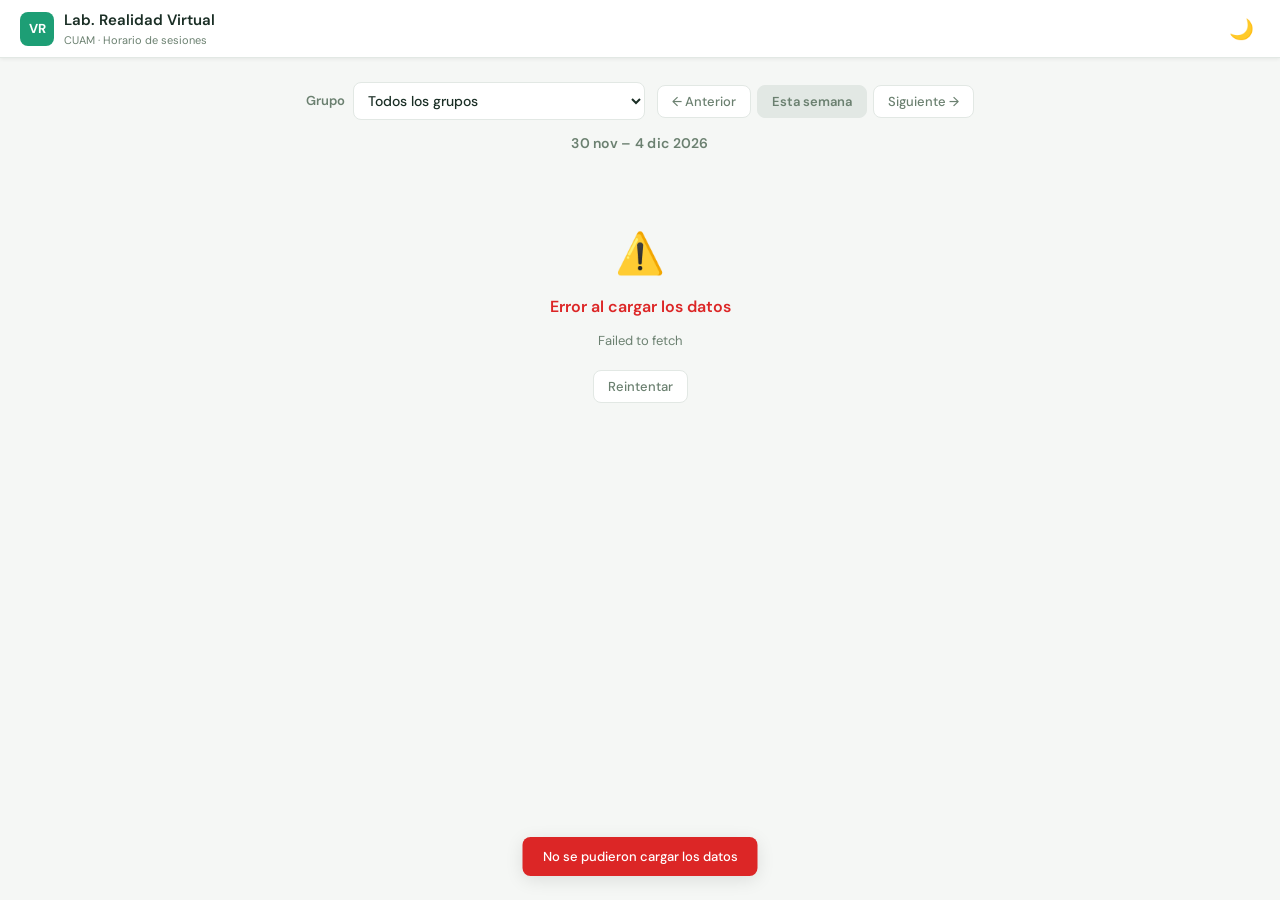
==== schedule/index.html @ 36a4f448 "feat: add public parent-facing schedule page (schedule/) Co-authored-by: ImMrHh <247814232+ImMrHh@us" ====
<!DOCTYPE html>
<html lang="es">
<head>
<meta charset="UTF-8"/>
<meta name="viewport" content="width=device-width,initial-scale=1.0"/>
<title>Horario VR · CUAM</title>
<meta name="description" content="Consulta el horario del Laboratorio de Realidad Virtual del CUAM."/>
<meta name="theme-color" content="#1D9E75"/>
<link href="https://fonts.googleapis.com/css2?family=DM+Sans:wght@400;500;600;700&display=swap" rel="stylesheet"/>
<link rel="stylesheet" href="schedule.css"/>
<script>if(localStorage.getItem('vr-dark-mode')==='true')document.documentElement.setAttribute('data-theme','dark');</script>
</head>
<body>

<header class="topbar">
  <div class="brand">
    <div class="brand-icon">VR</div>
    <div>
      <div class="brand-title">Lab. Realidad Virtual</div>
      <div class="brand-sub">CUAM · Horario de sesiones</div>
    </div>
  </div>
  <div class="topbar-right">
    <button class="btn-theme" id="theme-toggle" onclick="toggleTheme()" title="Cambiar tema" aria-label="Cambiar tema">🌙</button>
  </div>
</header>

<main class="container">

  <section class="controls-bar">
    <div class="filter-group">
      <label for="grupo-filter" class="filter-label">Grupo</label>
      <select id="grupo-filter" class="filter-select" onchange="onGrupoChange()">
        <option value="">Todos los grupos</option>
      </select>
    </div>
    <div class="week-nav">
      <button class="btn btn-nav" onclick="changeWeek(-1)" aria-label="Semana anterior">← Anterior</button>
      <button class="btn btn-today" id="btn-today" onclick="goToday()">Esta semana</button>
      <button class="btn btn-nav" onclick="changeWeek(1)" aria-label="Semana siguiente">Siguiente →</button>
    </div>
  </section>

  <div class="week-label-row">
    <span class="week-label" id="week-label"></span>
  </div>

  <div id="content"></div>

</main>

<div class="toast" id="toast" role="status" aria-live="polite"></div>

<script src="schedule.js"></script>
</body>
</html>
---- schedule/schedule.css ----
/* ─── Schedule Page — schedule.css ─────────────────────────────────────────
   Own visual identity: warm, parent-friendly, card-based, mobile-first.
   Dark mode via [data-theme="dark"] + localStorage key "vr-dark-mode".
   ─────────────────────────────────────────────────────────────────────────── */

/* ── Design tokens ───────────────────────────────────────────────────────── */
:root {
  --green:       #1D9E75;
  --green-light: #E1F5EE;
  --green-mid:   #5DCAA5;
  --green-dark:  #0F6E56;
  --amber:       #F59E0B;
  --amber-light: #FEF3C7;
  --bg:          #F5F7F5;
  --surface:     #FFFFFF;
  --border:      #E2E8E4;
  --text:        #1A2E25;
  --text-muted:  #6B8070;
  --radius:      12px;
  --radius-sm:   8px;
  --shadow:      0 1px 4px rgba(0,0,0,0.07);
  --shadow-md:   0 4px 18px rgba(0,0,0,0.10);
}

/* ── Dark mode overrides ─────────────────────────────────────────────────── */
[data-theme="dark"] {
  --green-light: #1a3a2e;
  --green-mid:   #4db884;
  --green-dark:  #5DCAA5;
  --amber:       #FBBF24;
  --amber-light: #2d2208;
  --bg:          #0F1117;
  --surface:     #1A1D27;
  --border:      #2A2D37;
  --text:        #E5E7EB;
  --text-muted:  #9CA3AF;
  --shadow:      0 1px 4px rgba(0,0,0,0.30);
  --shadow-md:   0 4px 18px rgba(0,0,0,0.40);
}

/* ── Reset & base ────────────────────────────────────────────────────────── */
*, *::before, *::after { box-sizing: border-box; margin: 0; padding: 0; }

body {
  font-family: 'DM Sans', sans-serif;
  background: var(--bg);
  color: var(--text);
  min-height: 100vh;
  font-size: 15px;
  line-height: 1.5;
  -webkit-font-smoothing: antialiased;
}

/* ── Top bar ─────────────────────────────────────────────────────────────── */
.topbar {
  background: var(--surface);
  border-bottom: 1px solid var(--border);
  padding: 0 20px;
  height: 58px;
  display: flex;
  align-items: center;
  justify-content: space-between;
  position: sticky;
  top: 0;
  z-index: 100;
  box-shadow: var(--shadow);
}

.brand { display: flex; align-items: center; gap: 10px; }

.brand-icon {
  width: 34px;
  height: 34px;
  background: var(--green);
  border-radius: var(--radius-sm);
  display: flex;
  align-items: center;
  justify-content: center;
  color: #fff;
  font-size: 13px;
  font-weight: 700;
  letter-spacing: -0.5px;
  flex-shrink: 0;
}

.brand-title { font-size: 15px; font-weight: 600; color: var(--text); }
.brand-sub   { font-size: 11px; color: var(--text-muted); }

.topbar-right { display: flex; align-items: center; gap: 8px; }

.btn-theme {
  background: none;
  border: none;
  cursor: pointer;
  font-size: 20px;
  padding: 4px 6px;
  border-radius: var(--radius-sm);
  line-height: 1;
  transition: background 0.15s;
  font-family: 'DM Sans', sans-serif;
}
.btn-theme:hover { background: var(--green-light); }

/* ── Container ───────────────────────────────────────────────────────────── */
.container {
  max-width: 700px;
  margin: 0 auto;
  padding: 24px 16px 48px;
}

/* ── Controls bar ────────────────────────────────────────────────────────── */
.controls-bar {
  display: flex;
  flex-wrap: wrap;
  align-items: center;
  justify-content: space-between;
  gap: 12px;
  margin-bottom: 12px;
}

.filter-group {
  display: flex;
  align-items: center;
  gap: 8px;
  flex: 1;
  min-width: 180px;
}

.filter-label {
  font-size: 13px;
  font-weight: 600;
  color: var(--text-muted);
  white-space: nowrap;
}

.filter-select {
  flex: 1;
  border: 1px solid var(--border);
  border-radius: var(--radius-sm);
  padding: 8px 10px;
  font-size: 14px;
  font-weight: 500;
  color: var(--text);
  background: var(--surface);
  font-family: 'DM Sans', sans-serif;
  cursor: pointer;
  transition: border-color 0.15s;
  appearance: auto;
}
.filter-select:focus { outline: none; border-color: var(--green); }

/* ── Week navigation ─────────────────────────────────────────────────────── */
.week-nav {
  display: flex;
  align-items: center;
  gap: 6px;
  flex-shrink: 0;
}

.btn {
  padding: 7px 14px;
  border-radius: var(--radius-sm);
  border: 1px solid var(--border);
  background: var(--surface);
  font-size: 13px;
  font-weight: 500;
  color: var(--text-muted);
  cursor: pointer;
  font-family: 'DM Sans', sans-serif;
  transition: all 0.15s;
  white-space: nowrap;
}
.btn:hover { background: var(--green-light); border-color: var(--green-mid); color: var(--green-dark); }
.btn:active { transform: scale(0.97); }

.btn-today {
  background: var(--green);
  color: #fff;
  border-color: var(--green);
  font-weight: 600;
}
.btn-today:hover { background: var(--green-dark); border-color: var(--green-dark); color: #fff; }
.btn-today.at-today { background: var(--border); color: var(--text-muted); border-color: var(--border); cursor: default; }
.btn-today.at-today:hover { background: var(--border); color: var(--text-muted); transform: none; }

.week-label-row {
  text-align: center;
  margin-bottom: 20px;
}
.week-label {
  font-size: 14px;
  font-weight: 600;
  color: var(--text-muted);
  letter-spacing: 0.02em;
}

/* ── Loading state ───────────────────────────────────────────────────────── */
.loading-state {
  display: flex;
  flex-direction: column;
  align-items: center;
  justify-content: center;
  gap: 16px;
  padding: 64px 24px;
  color: var(--text-muted);
}

.spinner {
  width: 36px;
  height: 36px;
  border: 3px solid var(--border);
  border-top-color: var(--green);
  border-radius: 50%;
  animation: spin 0.8s linear infinite;
}
@keyframes spin { to { transform: rotate(360deg); } }

.loading-text { font-size: 14px; font-weight: 500; }

/* ── Empty state ─────────────────────────────────────────────────────────── */
.empty-state {
  display: flex;
  flex-direction: column;
  align-items: center;
  justify-content: center;
  gap: 12px;
  padding: 64px 24px;
  color: var(--text-muted);
  text-align: center;
}
.empty-emoji { font-size: 48px; line-height: 1; }
.empty-title { font-size: 17px; font-weight: 600; color: var(--text); }
.empty-sub   { font-size: 13px; max-width: 300px; }

/* ── Error state ─────────────────────────────────────────────────────────── */
.error-state {
  display: flex;
  flex-direction: column;
  align-items: center;
  gap: 12px;
  padding: 48px 24px;
  text-align: center;
  color: var(--text-muted);
}
.error-emoji { font-size: 40px; }
.error-title { font-size: 16px; font-weight: 600; color: #DC2626; }
.error-sub   { font-size: 13px; max-width: 320px; }
.btn-retry   { margin-top: 8px; }

/* ── Day card ────────────────────────────────────────────────────────────── */
.day-card {
  background: var(--surface);
  border: 1px solid var(--border);
  border-radius: var(--radius);
  box-shadow: var(--shadow);
  margin-bottom: 16px;
  overflow: hidden;
}

.day-header {
  display: flex;
  align-items: center;
  gap: 10px;
  padding: 12px 18px;
  background: var(--green-light);
  border-bottom: 1px solid var(--border);
}

.day-icon { font-size: 18px; line-height: 1; }

.day-name {
  font-size: 15px;
  font-weight: 700;
  color: var(--green-dark);
}

.day-date {
  font-size: 13px;
  color: var(--green-mid);
  font-weight: 500;
}

/* ── Session row ─────────────────────────────────────────────────────────── */
.session-list { padding: 6px 0; }

.session-row {
  display: grid;
  grid-template-columns: auto 1fr;
  gap: 0 14px;
  padding: 12px 18px;
  border-bottom: 1px solid var(--border);
  transition: background 0.12s;
}
.session-row:last-child { border-bottom: none; }
.session-row:hover { background: var(--green-light); }

.session-period {
  display: flex;
  flex-direction: column;
  align-items: center;
  justify-content: flex-start;
  padding-top: 2px;
  min-width: 48px;
}

.period-badge {
  font-size: 11px;
  font-weight: 700;
  background: var(--green);
  color: #fff;
  padding: 2px 8px;
  border-radius: 20px;
  white-space: nowrap;
  letter-spacing: 0.03em;
}

.period-time {
  font-size: 10px;
  color: var(--text-muted);
  margin-top: 4px;
  white-space: nowrap;
  text-align: center;
}

.session-body { min-width: 0; }

.session-header {
  display: flex;
  flex-wrap: wrap;
  align-items: baseline;
  gap: 6px;
  margin-bottom: 3px;
}

.session-grupo {
  font-size: 15px;
  font-weight: 700;
  color: var(--text);
}

.session-materia {
  font-size: 13px;
  font-weight: 500;
  color: var(--green-dark);
}

.session-actividad {
  font-size: 13px;
  color: var(--text);
  margin-bottom: 3px;
  line-height: 1.4;
}

.session-profesor {
  font-size: 12px;
  color: var(--text-muted);
}

/* ── Toast ───────────────────────────────────────────────────────────────── */
.toast {
  position: fixed;
  bottom: 24px;
  left: 50%;
  transform: translateX(-50%);
  background: var(--text);
  color: var(--surface);
  padding: 10px 20px;
  border-radius: 8px;
  font-size: 13px;
  font-weight: 500;
  box-shadow: var(--shadow-md);
  opacity: 0;
  transition: opacity 0.25s;
  pointer-events: none;
  white-space: nowrap;
  z-index: 300;
}
.toast.show { opacity: 1; }
.toast-err  { background: #DC2626; color: #fff; }

/* ── Responsive ──────────────────────────────────────────────────────────── */
@media (max-width: 500px) {
  .container       { padding: 16px 12px 40px; }
  .controls-bar    { flex-direction: column; align-items: stretch; }
  .filter-group    { min-width: unset; }
  .week-nav        { justify-content: center; }
  .session-row     { grid-template-columns: auto 1fr; gap: 0 10px; padding: 10px 14px; }
  .session-period { min-width: 42px; }
  .day-header      { padding: 10px 14px; }
}

/* ── Dark mode component overrides ──────────────────────────────────────── */
[data-theme="dark"] .filter-select  { background: var(--surface); color: var(--text); border-color: var(--border); }
[data-theme="dark"] .btn            { background: var(--surface); color: var(--text-muted); border-color: var(--border); }
[data-theme="dark"] .btn:hover      { background: var(--green-light); border-color: var(--green-mid); }
[data-theme="dark"] .day-card       { background: var(--surface); border-color: var(--border); }
[data-theme="dark"] .day-header     { background: var(--green-light); border-bottom-color: var(--border); }
[data-theme="dark"] .day-name       { color: var(--green-dark); }
[data-theme="dark"] .day-date       { color: var(--green-mid); }
[data-theme="dark"] .session-row:hover { background: var(--green-light); }
[data-theme="dark"] .session-row    { border-bottom-color: var(--border); }
[data-theme="dark"] .topbar         { background: var(--surface); border-bottom-color: var(--border); }
[data-theme="dark"] .btn-theme:hover { background: var(--green-light); }
[data-theme="dark"] ::-webkit-scrollbar       { width: 8px; height: 8px; }
[data-theme="dark"] ::-webkit-scrollbar-track { background: var(--bg); }
[data-theme="dark"] ::-webkit-scrollbar-thumb { background: var(--border); border-radius: 4px; }
[data-theme="dark"] ::-webkit-scrollbar-thumb:hover { background: #4A4D57; }
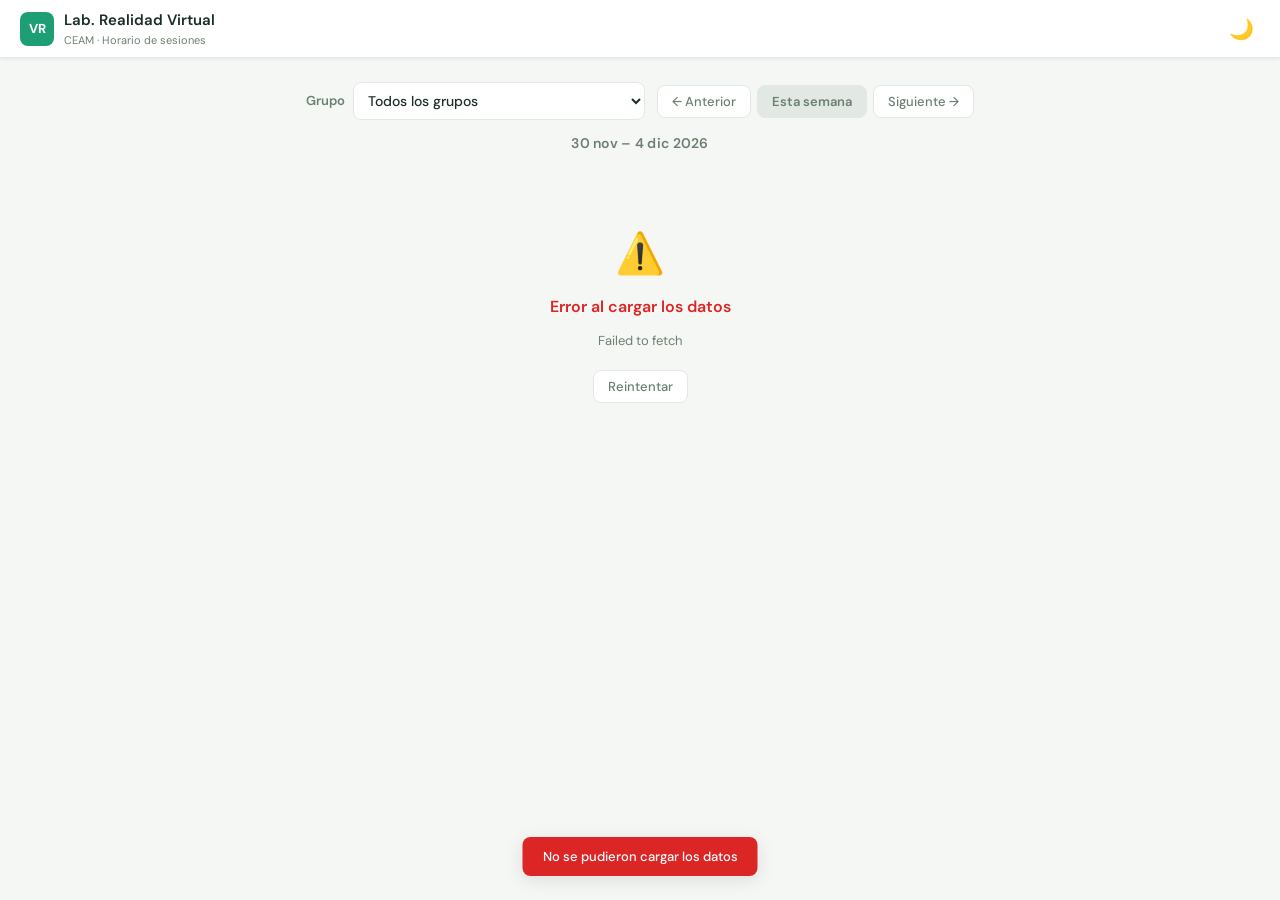
==== commit 46d87de8: "Fix: CEAM brand, admin entry filter, and tap-to-expand session details Co-authored-by: ImMrHh <24781" ====
--- a/schedule/index.html
+++ b/schedule/index.html
@@ -3,8 +3,8 @@
 <head>
 <meta charset="UTF-8"/>
 <meta name="viewport" content="width=device-width,initial-scale=1.0"/>
-<title>Horario VR · CUAM</title>
-<meta name="description" content="Consulta el horario del Laboratorio de Realidad Virtual del CUAM."/>
+<title>Horario VR · CEAM</title>
+<meta name="description" content="Consulta el horario del Laboratorio de Realidad Virtual del CEAM."/>
 <meta name="theme-color" content="#1D9E75"/>
 <link href="https://fonts.googleapis.com/css2?family=DM+Sans:wght@400;500;600;700&display=swap" rel="stylesheet"/>
 <link rel="stylesheet" href="schedule.css"/>
@@ -17,7 +17,7 @@
     <div class="brand-icon">VR</div>
     <div>
       <div class="brand-title">Lab. Realidad Virtual</div>
-      <div class="brand-sub">CUAM · Horario de sesiones</div>
+      <div class="brand-sub">CEAM · Horario de sesiones</div>
     </div>
   </div>
   <div class="topbar-right">
--- a/schedule/schedule.css
+++ b/schedule/schedule.css
@@ -284,15 +284,23 @@
 .session-list { padding: 6px 0; }
 
 .session-row {
+  border-bottom: 1px solid var(--border);
+  cursor: pointer;
+  transition: background 0.12s;
+  user-select: none;
+}
+.session-row:last-child { border-bottom: none; }
+.session-row:hover { background: var(--green-light); }
+.session-row:focus { outline: 2px solid var(--green); outline-offset: -2px; }
+
+/* Summary (always visible) */
+.session-summary {
   display: grid;
-  grid-template-columns: auto 1fr;
+  grid-template-columns: auto 1fr auto;
   gap: 0 14px;
   padding: 12px 18px;
-  border-bottom: 1px solid var(--border);
-  transition: background 0.12s;
-}
-.session-row:last-child { border-bottom: none; }
-.session-row:hover { background: var(--green-light); }
+  align-items: start;
+}
 
 .session-period {
   display: flex;
@@ -329,7 +337,7 @@
   flex-wrap: wrap;
   align-items: baseline;
   gap: 6px;
-  margin-bottom: 3px;
+  margin-bottom: 2px;
 }
 
 .session-grupo {
@@ -344,16 +352,49 @@
   color: var(--green-dark);
 }
 
-.session-actividad {
+.session-hint {
+  font-size: 11px;
+  color: var(--text-muted);
+  margin-top: 1px;
+}
+.session-row.expanded .session-hint { display: none; }
+
+/* Chevron indicator */
+.session-chevron {
+  font-size: 12px;
+  color: var(--text-muted);
+  padding-top: 3px;
+  flex-shrink: 0;
+  transition: transform 0.25s ease;
+  line-height: 1;
+}
+.session-row.expanded .session-chevron { transform: rotate(90deg); }
+
+/* Detail panel (collapsed by default) */
+.session-detail {
+  max-height: 0;
+  overflow: hidden;
+  transition: max-height 0.28s ease;
+}
+.session-row.expanded .session-detail { max-height: 300px; }
+
+.session-detail-inner {
+  padding: 10px 18px 14px;
+  background: var(--green-light);
+  border-top: 1px solid var(--border);
+}
+
+.detail-item {
   font-size: 13px;
   color: var(--text);
-  margin-bottom: 3px;
-  line-height: 1.4;
-}
-
-.session-profesor {
-  font-size: 12px;
-  color: var(--text-muted);
+  line-height: 1.5;
+  margin-bottom: 5px;
+}
+.detail-item:last-child { margin-bottom: 0; }
+
+.detail-label {
+  font-weight: 600;
+  color: var(--text);
 }
 
 /* ── Toast ───────────────────────────────────────────────────────────────── */
@@ -384,9 +425,10 @@
   .controls-bar    { flex-direction: column; align-items: stretch; }
   .filter-group    { min-width: unset; }
   .week-nav        { justify-content: center; }
-  .session-row     { grid-template-columns: auto 1fr; gap: 0 10px; padding: 10px 14px; }
-  .session-period { min-width: 42px; }
+  .session-summary { grid-template-columns: auto 1fr auto; gap: 0 10px; padding: 10px 14px; }
+  .session-period  { min-width: 42px; }
   .day-header      { padding: 10px 14px; }
+  .session-detail-inner { padding: 10px 14px 12px; }
 }
 
 /* ── Dark mode component overrides ──────────────────────────────────────── */
@@ -399,6 +441,9 @@
 [data-theme="dark"] .day-date       { color: var(--green-mid); }
 [data-theme="dark"] .session-row:hover { background: var(--green-light); }
 [data-theme="dark"] .session-row    { border-bottom-color: var(--border); }
+[data-theme="dark"] .session-detail-inner { background: var(--green-light); border-top-color: var(--border); }
+[data-theme="dark"] .detail-item    { color: var(--text); }
+[data-theme="dark"] .detail-label   { color: var(--text); }
 [data-theme="dark"] .topbar         { background: var(--surface); border-bottom-color: var(--border); }
 [data-theme="dark"] .btn-theme:hover { background: var(--green-light); }
 [data-theme="dark"] ::-webkit-scrollbar       { width: 8px; height: 8px; }
